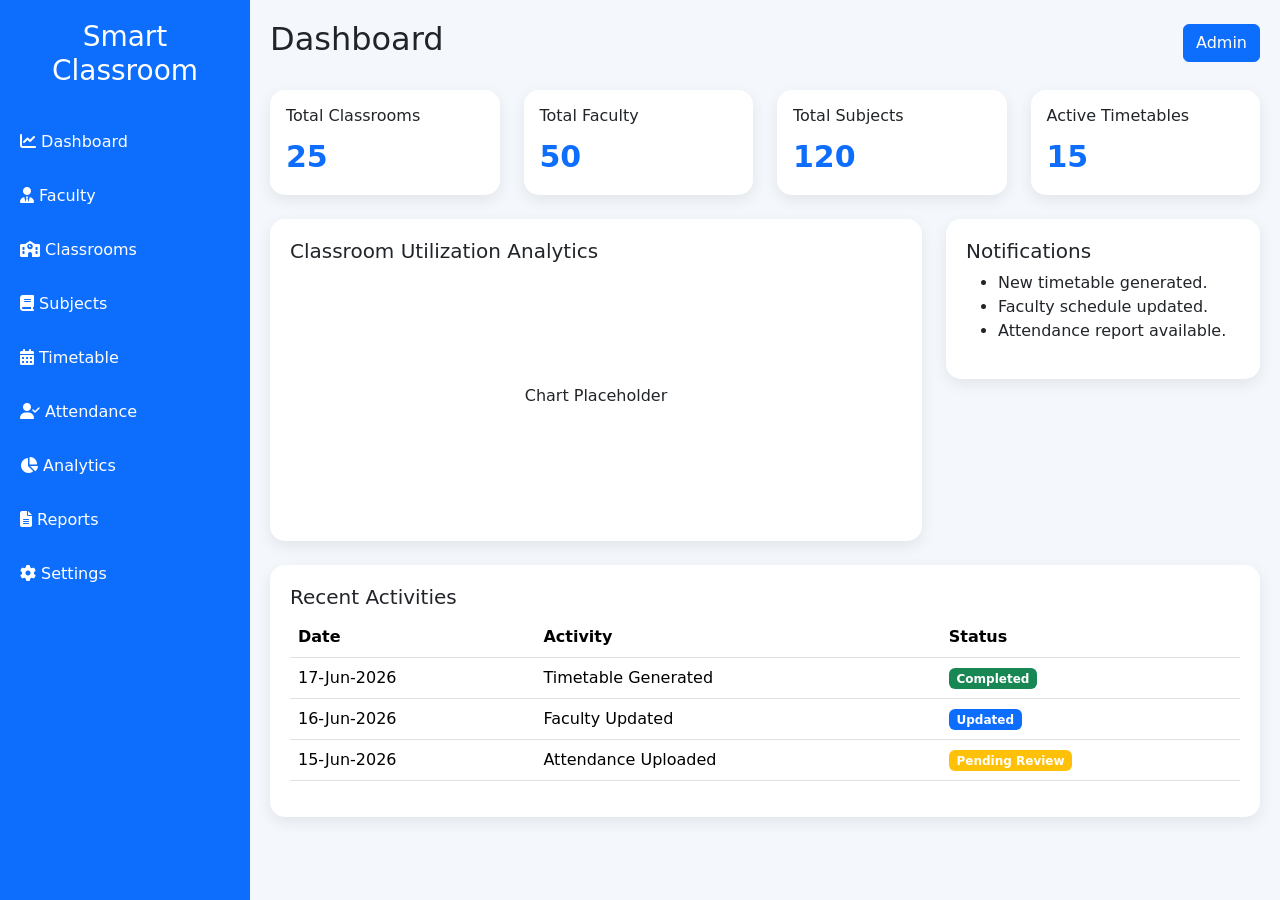
==== dashboard.html @ f9c92342 "Create dashboard.html" ====
<!DOCTYPE html>
<html lang="en">
<head>
<meta charset="UTF-8">
<meta name="viewport" content="width=device-width, initial-scale=1.0">

<title>Dashboard | Smart Classroom</title>

<link href="https://cdn.jsdelivr.net/npm/bootstrap@5.3.3/dist/css/bootstrap.min.css" rel="stylesheet">
<link href="https://cdnjs.cloudflare.com/ajax/libs/font-awesome/6.5.1/css/all.min.css" rel="stylesheet">

<style>

body{
    background:#f4f7fc;
}

.sidebar{
    height:100vh;
    background:#0d6efd;
    color:white;
    position:fixed;
    width:250px;
}

.sidebar h3{
    padding:20px;
    text-align:center;
}

.sidebar a{
    display:block;
    color:white;
    text-decoration:none;
    padding:15px 20px;
}

.sidebar a:hover{
    background:rgba(255,255,255,0.15);
}

.main-content{
    margin-left:250px;
    padding:20px;
}

.card-box{
    border:none;
    border-radius:15px;
    box-shadow:0 5px 15px rgba(0,0,0,0.08);
}

.stat-number{
    font-size:30px;
    font-weight:bold;
    color:#0d6efd;
}

.activity-box,
.notification-box{
    background:white;
    padding:20px;
    border-radius:15px;
    box-shadow:0 5px 15px rgba(0,0,0,0.08);
}

</style>

</head>
<body>

<!-- Sidebar -->

<div class="sidebar">

    <h3>Smart Classroom</h3>

    <a href="#"><i class="fas fa-chart-line"></i> Dashboard</a>
    <a href="#"><i class="fas fa-user-tie"></i> Faculty</a>
    <a href="#"><i class="fas fa-school"></i> Classrooms</a>
    <a href="#"><i class="fas fa-book"></i> Subjects</a>
    <a href="#"><i class="fas fa-calendar-alt"></i> Timetable</a>
    <a href="#"><i class="fas fa-user-check"></i> Attendance</a>
    <a href="#"><i class="fas fa-chart-pie"></i> Analytics</a>
    <a href="#"><i class="fas fa-file-alt"></i> Reports</a>
    <a href="#"><i class="fas fa-cog"></i> Settings</a>

</div>

<!-- Main Content -->

<div class="main-content">

    <div class="d-flex justify-content-between align-items-center mb-4">

        <h2>Dashboard</h2>

        <button class="btn btn-primary">
            Admin
        </button>

    </div>

    <!-- Statistics Cards -->

    <div class="row">

        <div class="col-md-3 mb-4">
            <div class="card card-box p-3">
                <h6>Total Classrooms</h6>
                <div class="stat-number">25</div>
            </div>
        </div>

        <div class="col-md-3 mb-4">
            <div class="card card-box p-3">
                <h6>Total Faculty</h6>
                <div class="stat-number">50</div>
            </div>
        </div>

        <div class="col-md-3 mb-4">
            <div class="card card-box p-3">
                <h6>Total Subjects</h6>
                <div class="stat-number">120</div>
            </div>
        </div>

        <div class="col-md-3 mb-4">
            <div class="card card-box p-3">
                <h6>Active Timetables</h6>
                <div class="stat-number">15</div>
            </div>
        </div>

    </div>

    <!-- Analytics -->

    <div class="row">

        <div class="col-md-8 mb-4">

            <div class="activity-box">

                <h5>Classroom Utilization Analytics</h5>

                <div style="height:250px;display:flex;align-items:center;justify-content:center;">
                    Chart Placeholder
                </div>

            </div>

        </div>

        <div class="col-md-4 mb-4">

            <div class="notification-box">

                <h5>Notifications</h5>

                <ul>
                    <li>New timetable generated.</li>
                    <li>Faculty schedule updated.</li>
                    <li>Attendance report available.</li>
                </ul>

            </div>

        </div>

    </div>

    <!-- Recent Activity -->

    <div class="activity-box">

        <h5>Recent Activities</h5>

        <table class="table">

            <thead>
                <tr>
                    <th>Date</th>
                    <th>Activity</th>
                    <th>Status</th>
                </tr>
            </thead>

            <tbody>

                <tr>
                    <td>17-Jun-2026</td>
                    <td>Timetable Generated</td>
                    <td><span class="badge bg-success">Completed</span></td>
                </tr>

                <tr>
                    <td>16-Jun-2026</td>
                    <td>Faculty Updated</td>
                    <td><span class="badge bg-primary">Updated</span></td>
                </tr>

                <tr>
                    <td>15-Jun-2026</td>
                    <td>Attendance Uploaded</td>
                    <td><span class="badge bg-warning">Pending Review</span></td>
                </tr>

            </tbody>

        </table>

    </div>

</div>

</body>
</html>
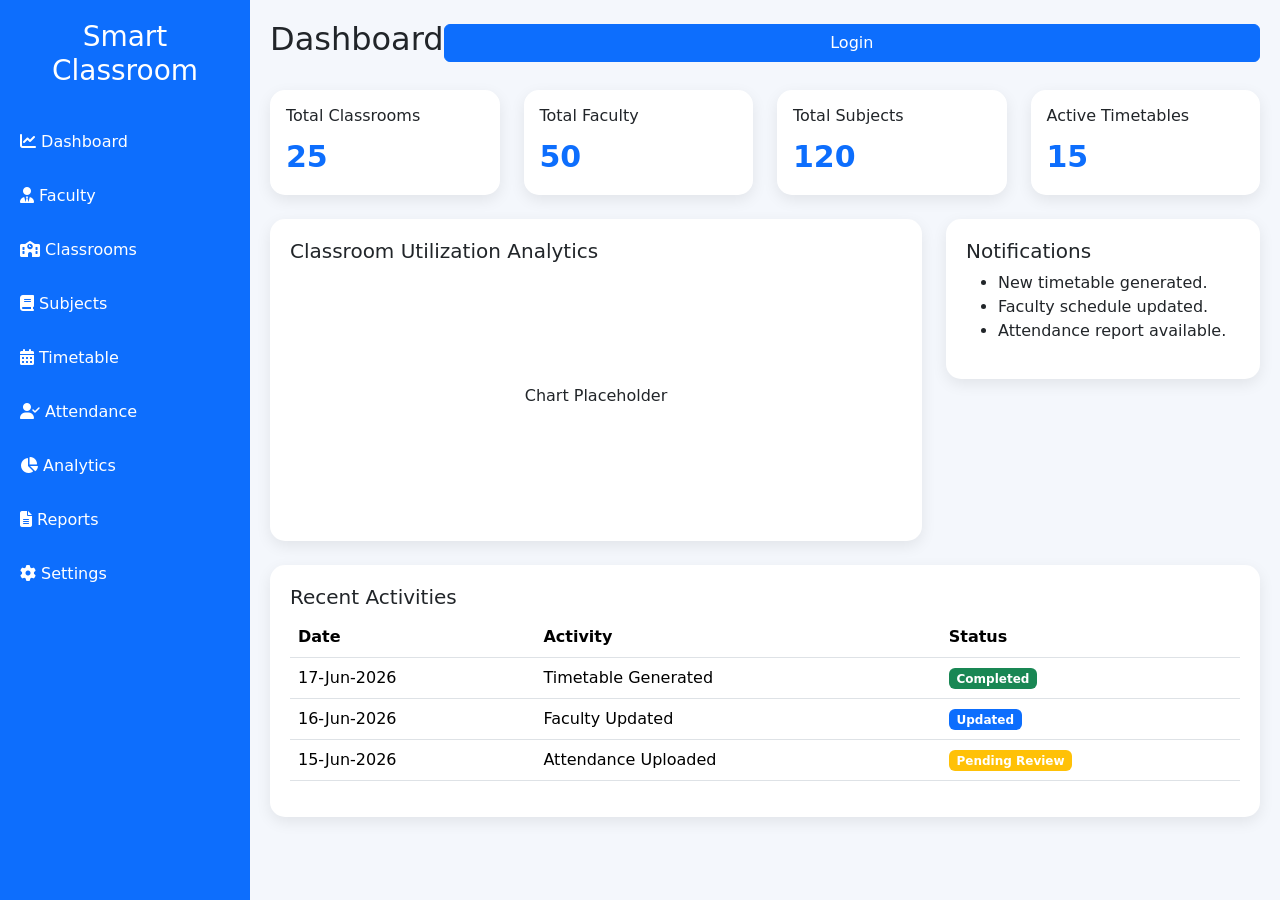
==== commit 959b09d7: "Update dashboard.html" ====
--- a/dashboard.html
+++ b/dashboard.html
@@ -95,10 +95,12 @@
 
         <h2>Dashboard</h2>
 
-        <button class="btn btn-primary">
-            Admin
-        </button>
-
+       <button
+type="button"
+class="btn btn-primary w-100 btn-login"
+onclick="window.location.href='dashboard.html'">
+Login
+</button>
     </div>
 
     <!-- Statistics Cards -->
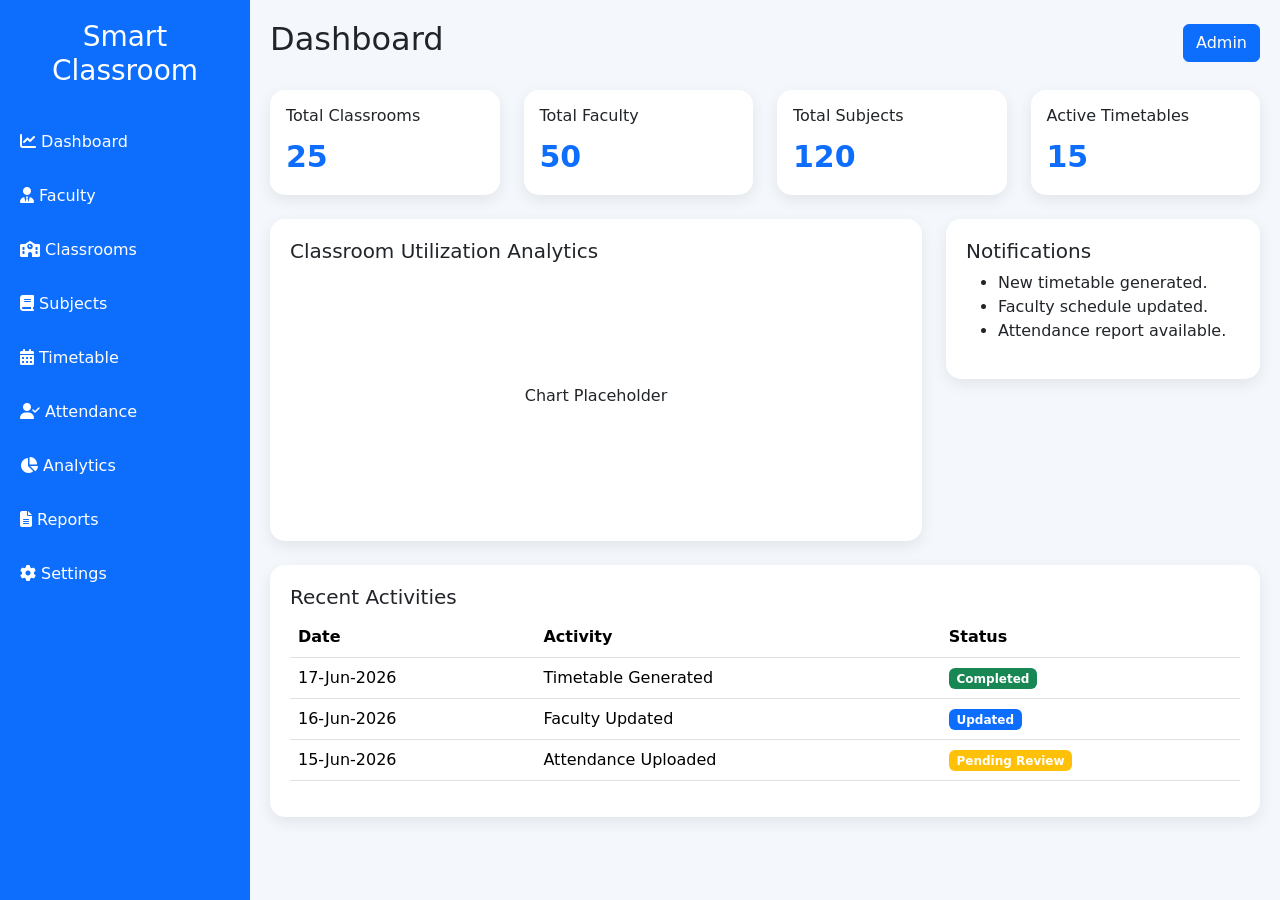
==== commit e2de5483: "Update dashboard.html" ====
--- a/dashboard.html
+++ b/dashboard.html
@@ -95,11 +95,8 @@
 
         <h2>Dashboard</h2>
 
-       <button
-type="button"
-class="btn btn-primary w-100 btn-login"
-onclick="window.location.href='dashboard.html'">
-Login
+<button class="btn btn-primary">
+Admin
 </button>
     </div>
 
